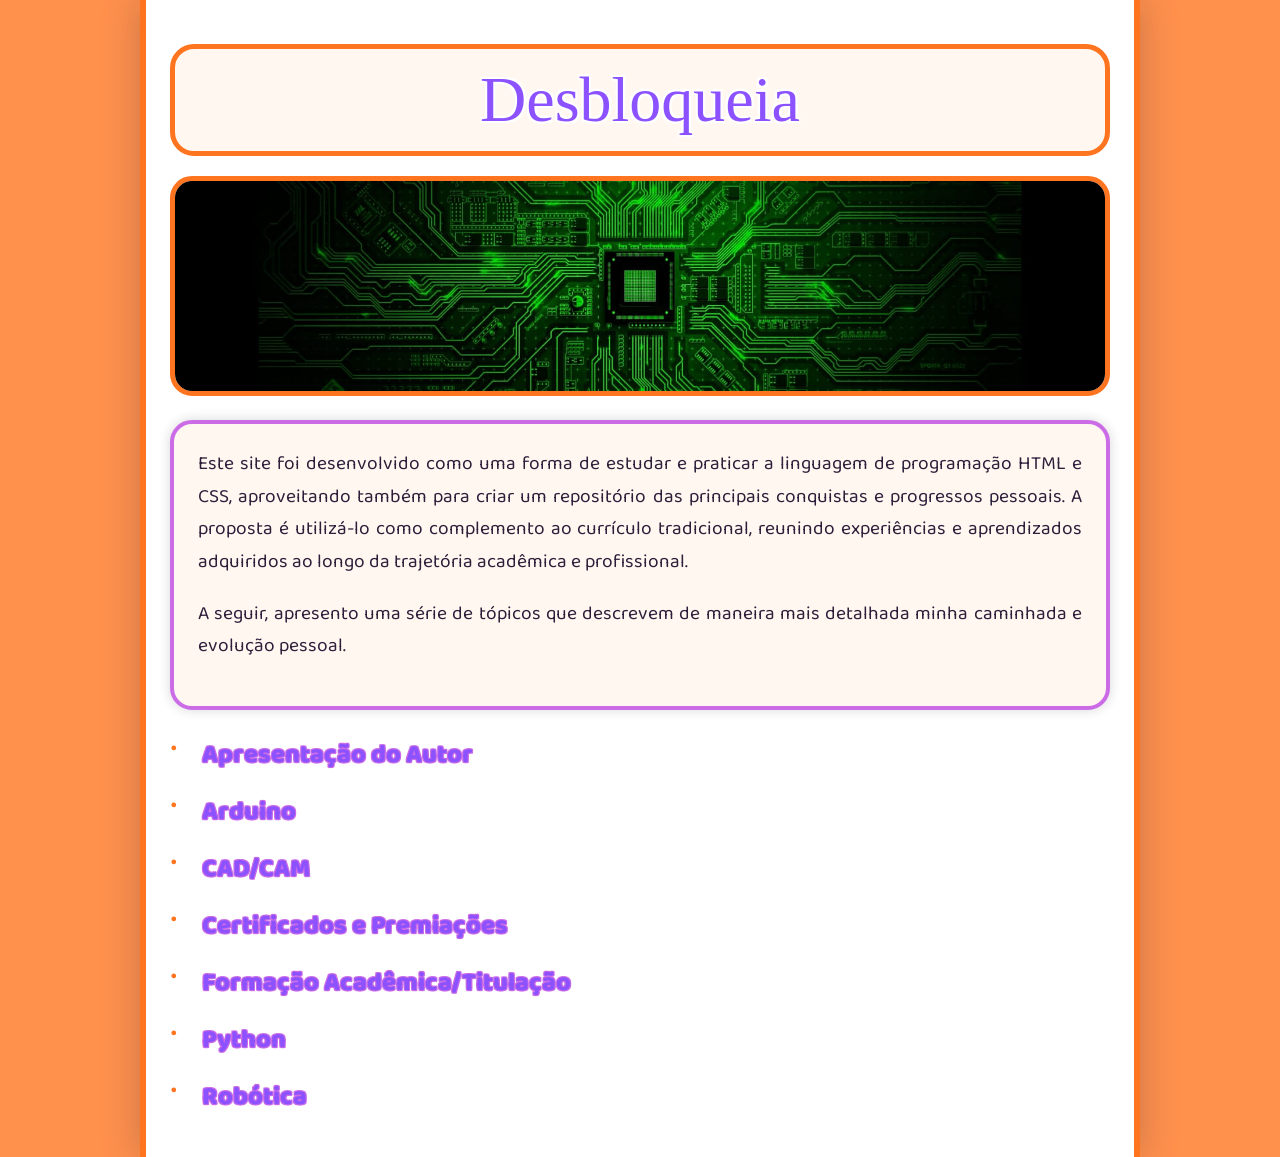
==== index.html @ 47ef1fd4 "Update title and styles in index.html" ====
<!DOCTYPE html>
<html lang="pt-br">
<head>
  <link rel="icon" type="image/png" href="imagens/icon.png">
  <meta charset="UTF-8" />
  <meta name="viewport" content="width=device-width, initial-scale=1.0"/>

  <title>Desbloqueia</title>

  <link rel="preconnect" href="https://fonts.googleapis.com">
  <link rel="preconnect" href="https://fonts.gstatic.com" crossorigin>
  <link href="https://fonts.googleapis.com/css2?family=Baloo+2:wght@400;500;600;700;800&family=Chewy&display=swap" rel="stylesheet">

  <style>
    :root {
      --laranja-forte: #ff751f;
      --laranja-claro: #ff914d;
      --lilas: #cb6ce6;
      --roxo: #8c52ff;
      --fundo: #fff7f0;
      --texto: #2b1f3a;
      --branco: #ffffff;
    }

    body {
      background-color: var(--laranja-claro);
      font-family: 'Baloo 2', Arial, sans-serif;
      margin: 0;
      padding: 0;
      color: var(--texto);
    }

    main {
      background-color: var(--branco);
      max-width: 1000px;
      margin: 0 auto;
      padding: 24px;
      box-shadow: 0 0 35px rgba(43, 31, 58, 0.25);
      border-left: 6px solid var(--laranja-forte);
      border-right: 6px solid var(--laranja-forte);
      min-height: 100vh;
      box-sizing: border-box;
    }

    .titulo-enrzan {
      font-family: 'Chewy', cursive;
      color: var(--roxo);
      text-shadow:
        -2px -2px 0 var(--branco),
         2px -2px 0 var(--branco),
        -2px  2px 0 var(--branco),
         2px  2px 0 var(--branco);
      padding: 14px;
      text-align: center;
      font-size: 4em;
      font-weight: normal;
      border: 5px solid var(--laranja-forte);
      background-color: var(--fundo);
      border-radius: 24px;
      margin: 20px 0;
    }

    .imagem-central {
      display: block;
      margin: 0 auto 24px auto;
      border: 5px solid var(--laranja-forte);
      border-radius: 22px;
      width: 100%;
      height: 220px;
      object-fit: cover;
      object-position: center;
      box-sizing: border-box;
    }

    .container-article {
      background-color: var(--fundo);
      width: 100%;
      margin: 20px 0;
      padding: 24px;
      box-shadow: 0 0 12px rgba(43, 31, 58, 0.18);
      font-size: 1.2em;
      line-height: 1.7;
      text-align: justify;
      border: 4px solid var(--lilas);
      border-radius: 22px;
      box-sizing: border-box;
    }

    .container-article p {
      margin-top: 0;
    }

    ul {
      list-style-type: none;
      padding-left: 0;
      margin: 24px 0 0 0;
    }

    li {
      margin: 16px 0;
      position: relative;
      padding-left: 32px;
    }

    li::before {
      content: "•";
      position: absolute;
      left: 0;
      color: var(--laranja-forte);
      font-size: 1.8em;
      line-height: 1;
    }

    li a {
      color: var(--roxo);
      text-decoration: none;
      font-size: 1.6em;
      font-weight: 800;
      text-shadow:
        -1px -1px 0 var(--lilas),
         1px -1px 0 var(--lilas),
        -1px  1px 0 var(--lilas),
         1px  1px 0 var(--lilas);
    }

    li a:hover {
      color: var(--laranja-forte);
      text-decoration: underline;
      text-decoration-thickness: 3px;
    }

    @media (max-width: 768px) {
      main {
        width: 95%;
        padding: 16px;
        border-left: none;
        border-right: none;
      }

      .titulo-enrzan {
        font-size: 2.8em;
        padding: 10px;
      }

      .imagem-central {
        height: 160px;
      }

      .container-article {
        font-size: 1.05em;
        line-height: 1.6;
        text-align: left;
        padding: 18px;
      }

      li {
        padding-left: 26px;
      }

      li a {
        font-size: 1.25em;
      }
    }
  </style>
</head>

<body>
  <main>
    <div class="titulo-enrzan">Desbloqueia</div>

    <img src="imagens/mother_circuit.png" alt="Imagem central" class="imagem-central" />

    <article class="container-article">
      <p>Este site foi desenvolvido como uma forma de estudar e praticar a linguagem de programação HTML e CSS, aproveitando também para criar um repositório das principais conquistas e progressos pessoais. A proposta é utilizá-lo como complemento ao currículo tradicional, reunindo experiências e aprendizados adquiridos ao longo da trajetória acadêmica e profissional.</p>

      <p>A seguir, apresento uma série de tópicos que descrevem de maneira mais detalhada minha caminhada e evolução pessoal.</p>
    </article>

    <ul>
      <li><a href="index_apresentacao.html">Apresentação do Autor</a></li>
      <li><a href="index_arduino.html">Arduino</a></li>
      <li><a href="index_CADCAM.html">CAD/CAM</a></li>
      <li><a href="index_certificados.html">Certificados e Premiações</a></li>
      <li><a href="index_formacao.html">Formação Acadêmica/Titulação</a></li>
      <li><a href="index_python.html">Python</a></li>
      <li><a href="index_robotica.html">Robótica</a></li>
    </ul>
  </main>
</body>
</html>
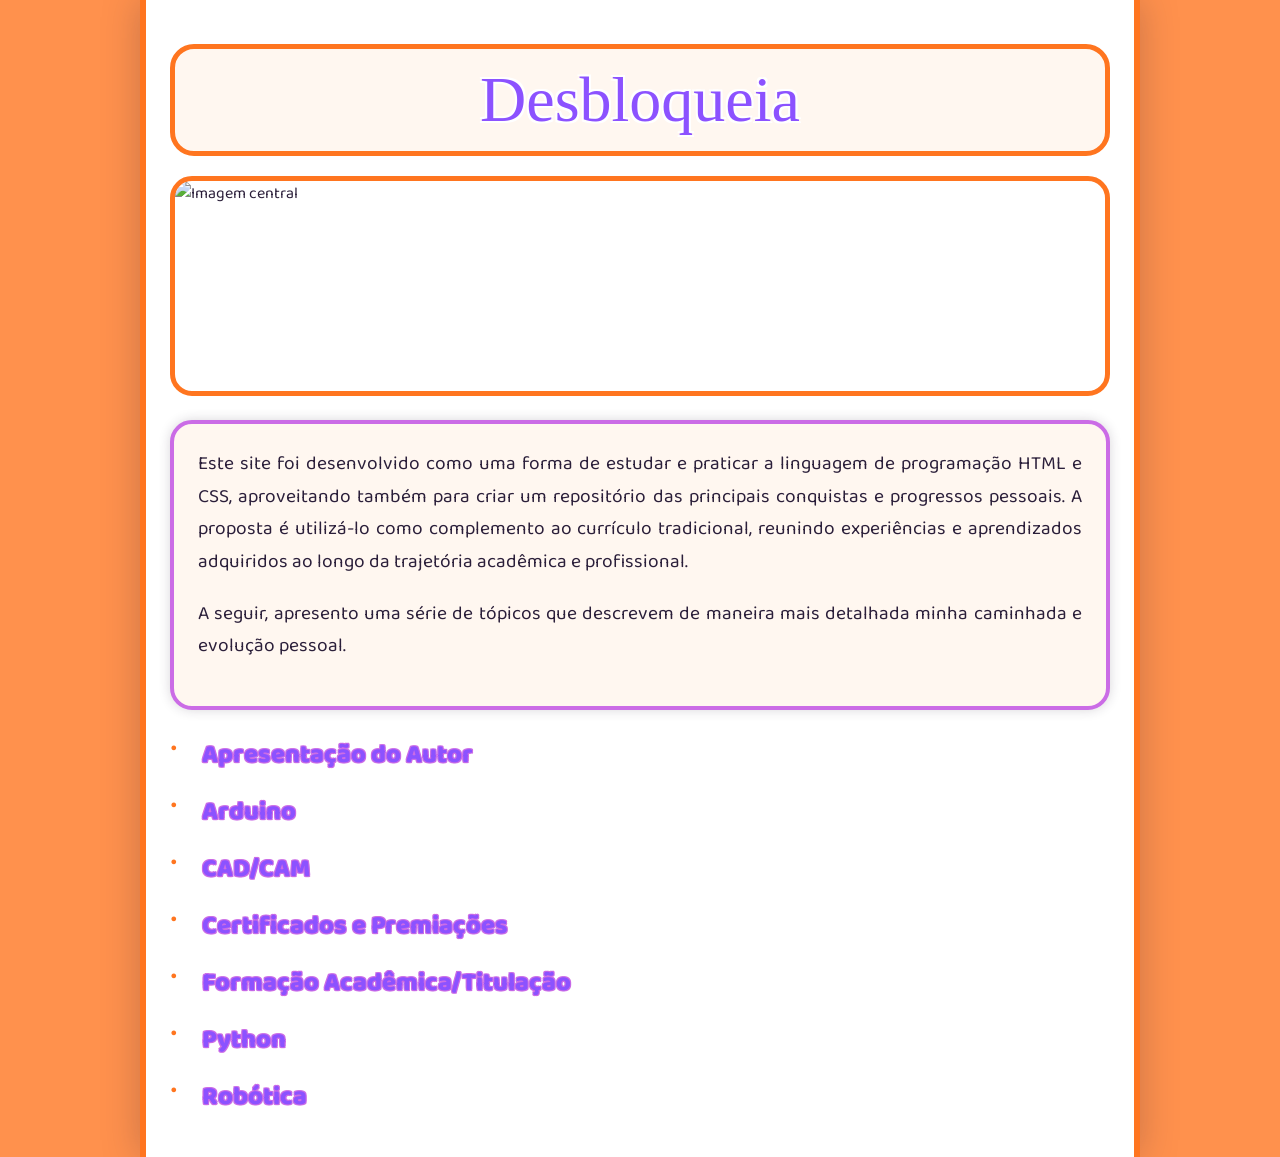
==== commit daea1774: "Update index.html" ====
--- a/index.html
+++ b/index.html
@@ -1,7 +1,7 @@
 <!DOCTYPE html>
 <html lang="pt-br">
 <head>
-  <link rel="icon" type="image/png" href="imagens/icon.png">
+  <link rel="icon" type="image/png" href="imagens/Logo.png">
   <meta charset="UTF-8" />
   <meta name="viewport" content="width=device-width, initial-scale=1.0"/>
 
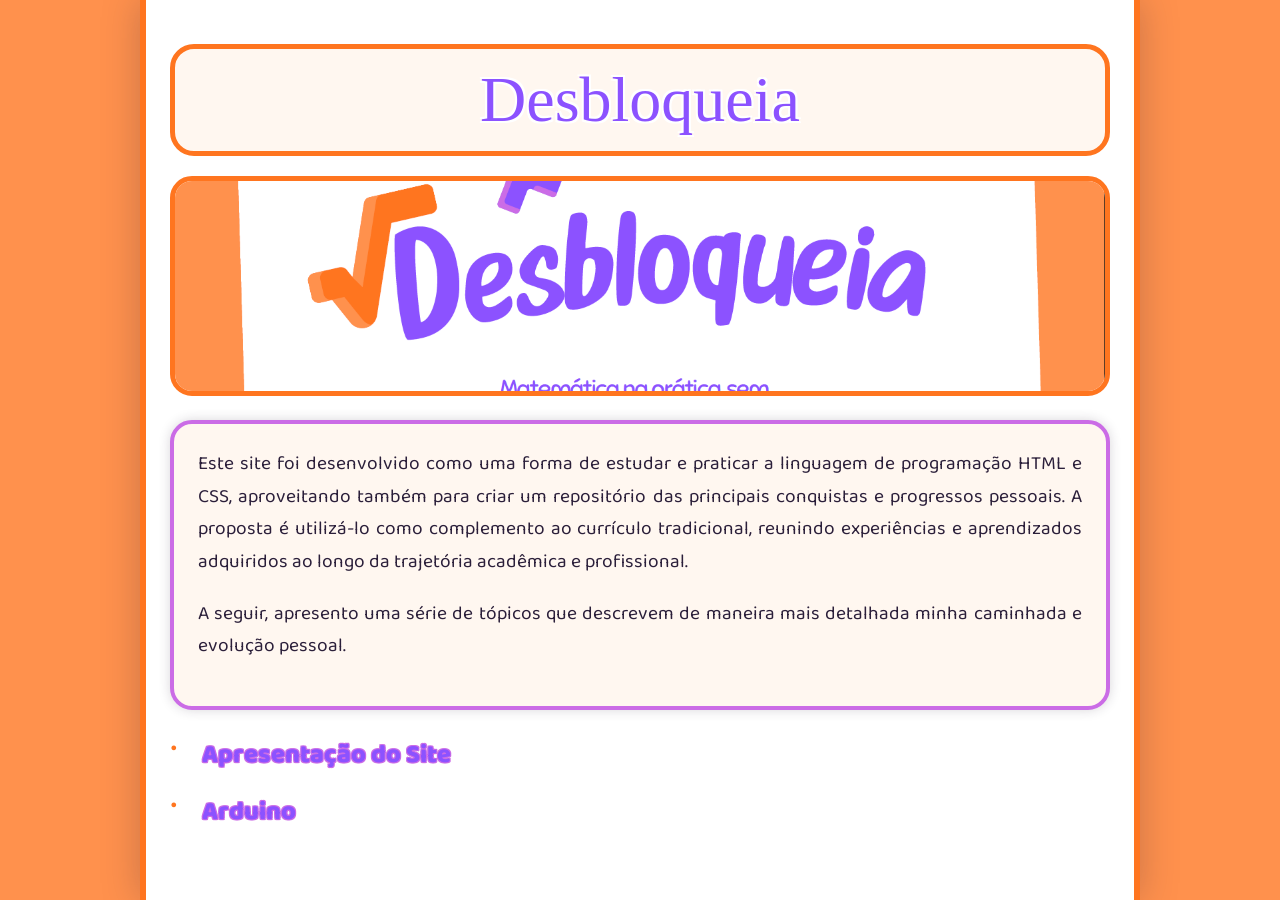
==== commit 007f3c43: "Update image source and navigation links in index.html" ====
--- a/index.html
+++ b/index.html
@@ -168,7 +168,7 @@
   <main>
     <div class="titulo-enrzan">Desbloqueia</div>
 
-    <img src="imagens/mother_circuit.png" alt="Imagem central" class="imagem-central" />
+    <img src="imagens/Capa.png" alt="Imagem central" class="imagem-central" />
 
     <article class="container-article">
       <p>Este site foi desenvolvido como uma forma de estudar e praticar a linguagem de programação HTML e CSS, aproveitando também para criar um repositório das principais conquistas e progressos pessoais. A proposta é utilizá-lo como complemento ao currículo tradicional, reunindo experiências e aprendizados adquiridos ao longo da trajetória acadêmica e profissional.</p>
@@ -177,13 +177,9 @@
     </article>
 
     <ul>
-      <li><a href="index_apresentacao.html">Apresentação do Autor</a></li>
+      <li><a href="index_apresentacao.html">Apresentação do Site</a></li>
       <li><a href="index_arduino.html">Arduino</a></li>
-      <li><a href="index_CADCAM.html">CAD/CAM</a></li>
-      <li><a href="index_certificados.html">Certificados e Premiações</a></li>
-      <li><a href="index_formacao.html">Formação Acadêmica/Titulação</a></li>
-      <li><a href="index_python.html">Python</a></li>
-      <li><a href="index_robotica.html">Robótica</a></li>
+
     </ul>
   </main>
 </body>
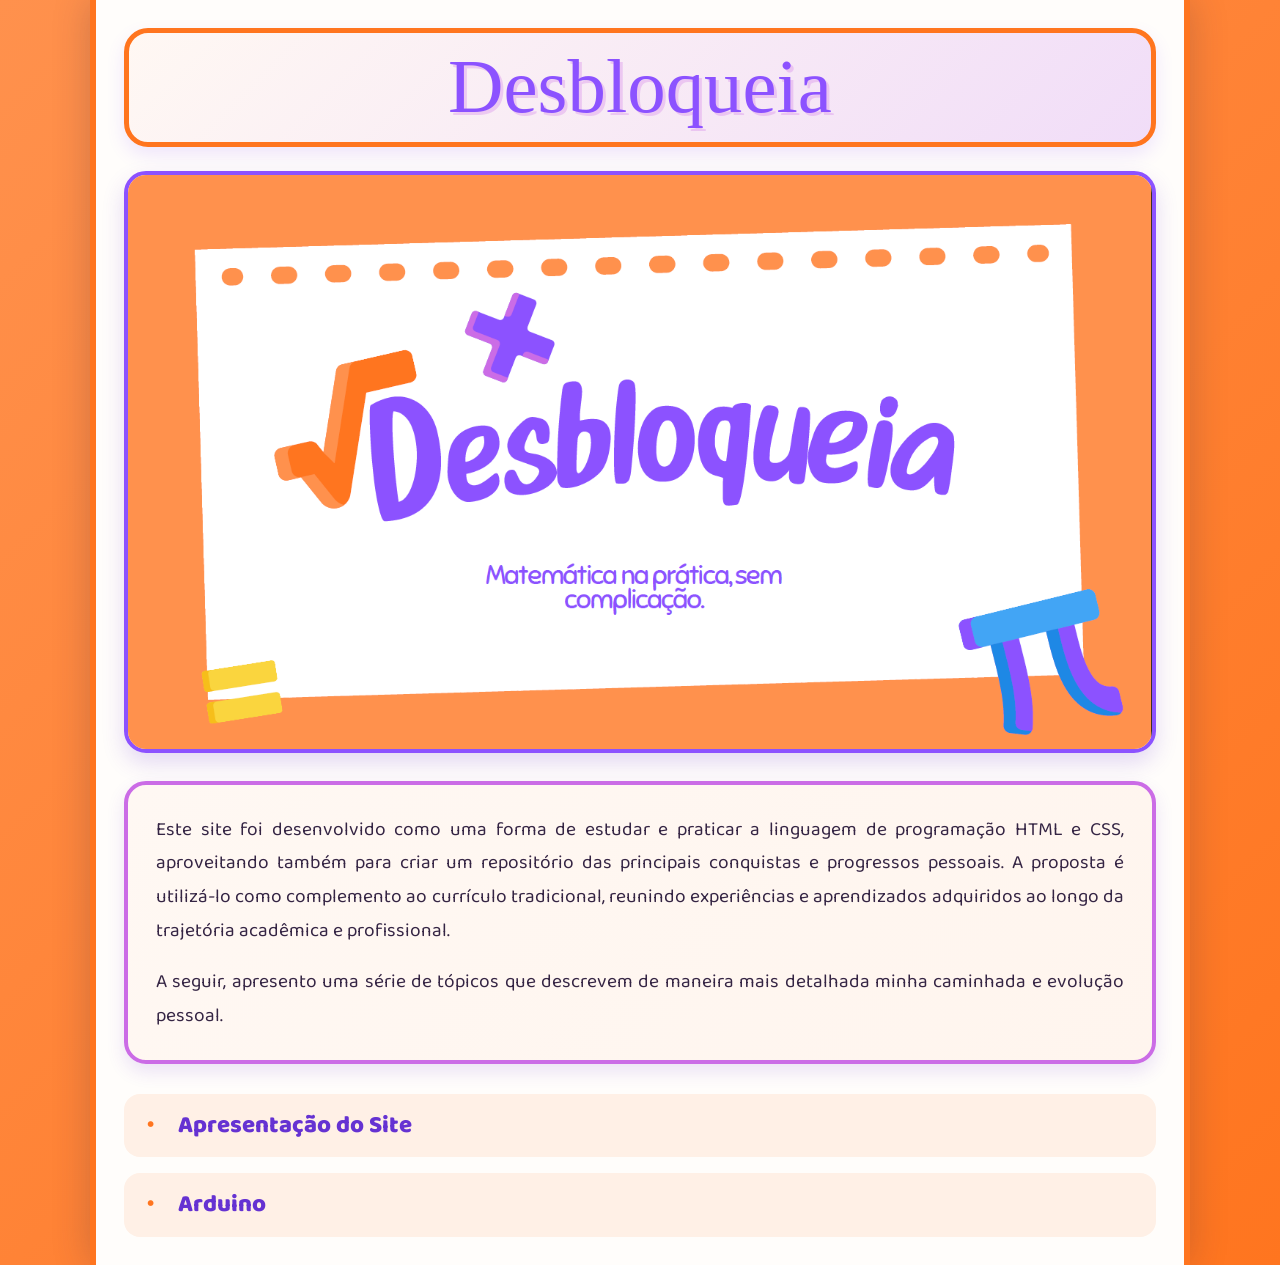
==== commit c748535c: "Update index.html" ====
--- a/index.html
+++ b/index.html
@@ -1,186 +1,357 @@
 <!DOCTYPE html>
 <html lang="pt-br">
+
 <head>
   <link rel="icon" type="image/png" href="imagens/Logo.png">
-  <meta charset="UTF-8" />
-  <meta name="viewport" content="width=device-width, initial-scale=1.0"/>
+
+  <meta charset="UTF-8">
+  <meta name="viewport" content="width=device-width, initial-scale=1.0">
 
   <title>Desbloqueia</title>
 
   <link rel="preconnect" href="https://fonts.googleapis.com">
   <link rel="preconnect" href="https://fonts.gstatic.com" crossorigin>
-  <link href="https://fonts.googleapis.com/css2?family=Baloo+2:wght@400;500;600;700;800&family=Chewy&display=swap" rel="stylesheet">
+
+  <link
+    href="https://fonts.googleapis.com/css2?family=Baloo+2:wght@400;500;600;700;800&family=Chewy&display=swap"
+    rel="stylesheet"
+  >
 
   <style>
     :root {
+      /* Cores principais da identidade visual */
       --laranja-forte: #ff751f;
       --laranja-claro: #ff914d;
       --lilas: #cb6ce6;
       --roxo: #8c52ff;
-      --fundo: #fff7f0;
-      --texto: #2b1f3a;
+
+      /* Variações para melhorar a harmonia */
+      --roxo-escuro: #6532d2;
+      --lilas-claro: #f1ddf8;
+      --laranja-suave: #fff0e6;
+      --creme: #fff8f3;
+      --fundo-conteudo: #fffdfb;
+      --texto: #352544;
+      --texto-suave: #594767;
       --branco: #ffffff;
     }
 
+    * {
+      box-sizing: border-box;
+    }
+
+    html {
+      scroll-behavior: smooth;
+    }
+
     body {
-      background-color: var(--laranja-claro);
-      font-family: 'Baloo 2', Arial, sans-serif;
       margin: 0;
       padding: 0;
+
+      font-family: 'Baloo 2', Arial, sans-serif;
       color: var(--texto);
+
+      background:
+        linear-gradient(
+          135deg,
+          var(--laranja-claro) 0%,
+          var(--laranja-forte) 100%
+        );
+
+      min-height: 100vh;
     }
 
     main {
-      background-color: var(--branco);
-      max-width: 1000px;
+      width: calc(100% - 40px);
+      max-width: 1100px;
+      min-height: 100vh;
+
       margin: 0 auto;
-      padding: 24px;
-      box-shadow: 0 0 35px rgba(43, 31, 58, 0.25);
+      padding: 28px;
+
+      background-color: var(--fundo-conteudo);
+
       border-left: 6px solid var(--laranja-forte);
       border-right: 6px solid var(--laranja-forte);
-      min-height: 100vh;
-      box-sizing: border-box;
+
+      box-shadow:
+        0 0 35px rgba(53, 37, 68, 0.24);
     }
 
     .titulo-enrzan {
+      margin: 0 0 24px 0;
+      padding: 16px;
+
       font-family: 'Chewy', cursive;
+      font-size: clamp(3rem, 7vw, 4.8rem);
+      font-weight: normal;
+      line-height: 1;
+      text-align: center;
+
       color: var(--roxo);
+
+      background:
+        linear-gradient(
+          135deg,
+          var(--creme) 0%,
+          var(--lilas-claro) 100%
+        );
+
+      border: 5px solid var(--laranja-forte);
+      border-radius: 24px;
+
+      box-shadow:
+        0 8px 18px rgba(140, 82, 255, 0.14);
+
       text-shadow:
-        -2px -2px 0 var(--branco),
-         2px -2px 0 var(--branco),
-        -2px  2px 0 var(--branco),
-         2px  2px 0 var(--branco);
-      padding: 14px;
-      text-align: center;
-      font-size: 4em;
-      font-weight: normal;
-      border: 5px solid var(--laranja-forte);
-      background-color: var(--fundo);
-      border-radius: 24px;
-      margin: 20px 0;
-    }
-
+        3px 3px 0 rgba(203, 108, 230, 0.28);
+    }
+
+    /*
+      A imagem agora mantém sua proporção original.
+      Não existe mais uma altura fixa que provoque o corte.
+    */
     .imagem-central {
       display: block;
-      margin: 0 auto 24px auto;
-      border: 5px solid var(--laranja-forte);
+
+      width: 100%;
+      max-width: 100%;
+      height: auto;
+
+      margin: 0 auto 28px auto;
+
+      border: 4px solid var(--roxo);
       border-radius: 22px;
-      width: 100%;
-      height: 220px;
-      object-fit: cover;
-      object-position: center;
-      box-sizing: border-box;
+
+      box-shadow:
+        0 10px 22px rgba(101, 50, 210, 0.18);
     }
 
     .container-article {
-      background-color: var(--fundo);
       width: 100%;
       margin: 20px 0;
-      padding: 24px;
-      box-shadow: 0 0 12px rgba(43, 31, 58, 0.18);
-      font-size: 1.2em;
-      line-height: 1.7;
-      text-align: justify;
+      padding: 28px;
+
+      background:
+        linear-gradient(
+          135deg,
+          var(--creme) 0%,
+          #fff5ee 100%
+        );
+
       border: 4px solid var(--lilas);
       border-radius: 22px;
-      box-sizing: border-box;
+
+      box-shadow:
+        0 8px 18px rgba(101, 50, 210, 0.13);
+
+      color: var(--texto);
+      font-size: 1.2rem;
+      line-height: 1.75;
+      text-align: justify;
     }
 
     .container-article p {
       margin-top: 0;
+      margin-bottom: 18px;
+    }
+
+    .container-article p:last-child {
+      margin-bottom: 0;
     }
 
     ul {
-      list-style-type: none;
-      padding-left: 0;
-      margin: 24px 0 0 0;
+      list-style: none;
+      padding: 0;
+      margin: 30px 0 0 0;
+
+      display: grid;
+      gap: 16px;
     }
 
     li {
-      margin: 16px 0;
       position: relative;
-      padding-left: 32px;
+
+      margin: 0;
+      padding: 14px 20px 14px 52px;
+
+      background-color: var(--laranja-suave);
+
+      border: 2px solid transparent;
+      border-radius: 16px;
+
+      transition:
+        transform 0.2s ease,
+        border-color 0.2s ease,
+        background-color 0.2s ease,
+        box-shadow 0.2s ease;
     }
 
     li::before {
       content: "•";
+
       position: absolute;
-      left: 0;
+      top: 50%;
+      left: 20px;
+
+      transform: translateY(-54%);
+
       color: var(--laranja-forte);
-      font-size: 1.8em;
+      font-size: 2.2rem;
       line-height: 1;
     }
 
+    li:hover {
+      transform: translateY(-2px);
+
+      background-color: var(--lilas-claro);
+      border-color: var(--lilas);
+
+      box-shadow:
+        0 6px 14px rgba(140, 82, 255, 0.15);
+    }
+
     li a {
-      color: var(--roxo);
+      display: block;
+
+      color: var(--roxo-escuro);
       text-decoration: none;
-      font-size: 1.6em;
+
+      font-size: 1.5rem;
       font-weight: 800;
-      text-shadow:
-        -1px -1px 0 var(--lilas),
-         1px -1px 0 var(--lilas),
-        -1px  1px 0 var(--lilas),
-         1px  1px 0 var(--lilas);
+      line-height: 1.3;
     }
 
     li a:hover {
       color: var(--laranja-forte);
-      text-decoration: underline;
-      text-decoration-thickness: 3px;
+    }
+
+    li a:focus-visible {
+      outline: 3px solid var(--roxo);
+      outline-offset: 5px;
+      border-radius: 5px;
     }
 
     @media (max-width: 768px) {
       main {
-        width: 95%;
+        width: 94%;
         padding: 16px;
+
+        border-left: 3px solid var(--laranja-forte);
+        border-right: 3px solid var(--laranja-forte);
+      }
+
+      .titulo-enrzan {
+        padding: 12px;
+        border-width: 4px;
+        border-radius: 18px;
+      }
+
+      .imagem-central {
+        /*
+          A imagem continua inteira no celular.
+          Não é necessário definir altura.
+        */
+        width: 100%;
+        height: auto;
+
+        border-width: 3px;
+        border-radius: 16px;
+      }
+
+      .container-article {
+        padding: 20px;
+
+        font-size: 1.05rem;
+        line-height: 1.65;
+        text-align: left;
+
+        border-width: 3px;
+        border-radius: 18px;
+      }
+
+      li {
+        padding: 13px 15px 13px 42px;
+      }
+
+      li::before {
+        left: 15px;
+        font-size: 1.9rem;
+      }
+
+      li a {
+        font-size: 1.25rem;
+      }
+    }
+
+    @media (max-width: 480px) {
+      main {
+        width: 100%;
+        padding: 12px;
+
         border-left: none;
         border-right: none;
       }
 
       .titulo-enrzan {
-        font-size: 2.8em;
-        padding: 10px;
+        margin-bottom: 16px;
       }
 
       .imagem-central {
-        height: 160px;
+        margin-bottom: 20px;
       }
 
       .container-article {
-        font-size: 1.05em;
-        line-height: 1.6;
-        text-align: left;
-        padding: 18px;
-      }
-
-      li {
-        padding-left: 26px;
-      }
-
-      li a {
-        font-size: 1.25em;
+        margin-top: 16px;
+        padding: 17px;
       }
     }
   </style>
 </head>
 
 <body>
+
   <main>
-    <div class="titulo-enrzan">Desbloqueia</div>
-
-    <img src="imagens/Capa.png" alt="Imagem central" class="imagem-central" />
+    <div class="titulo-enrzan">
+      Desbloqueia
+    </div>
+
+    <img
+      src="imagens/Capa.png"
+      alt="Capa do site Desbloqueia"
+      class="imagem-central"
+    >
 
     <article class="container-article">
-      <p>Este site foi desenvolvido como uma forma de estudar e praticar a linguagem de programação HTML e CSS, aproveitando também para criar um repositório das principais conquistas e progressos pessoais. A proposta é utilizá-lo como complemento ao currículo tradicional, reunindo experiências e aprendizados adquiridos ao longo da trajetória acadêmica e profissional.</p>
-
-      <p>A seguir, apresento uma série de tópicos que descrevem de maneira mais detalhada minha caminhada e evolução pessoal.</p>
+      <p>
+        Este site foi desenvolvido como uma forma de estudar e praticar
+        a linguagem de programação HTML e CSS, aproveitando também para
+        criar um repositório das principais conquistas e progressos pessoais.
+        A proposta é utilizá-lo como complemento ao currículo tradicional,
+        reunindo experiências e aprendizados adquiridos ao longo da trajetória
+        acadêmica e profissional.
+      </p>
+
+      <p>
+        A seguir, apresento uma série de tópicos que descrevem de maneira
+        mais detalhada minha caminhada e evolução pessoal.
+      </p>
     </article>
 
     <ul>
-      <li><a href="index_apresentacao.html">Apresentação do Site</a></li>
-      <li><a href="index_arduino.html">Arduino</a></li>
-
+      <li>
+        <a href="index_apresentacao.html">
+          Apresentação do Site
+        </a>
+      </li>
+
+      <li>
+        <a href="index_arduino.html">
+          Arduino
+        </a>
+      </li>
     </ul>
   </main>
+
 </body>
 </html>
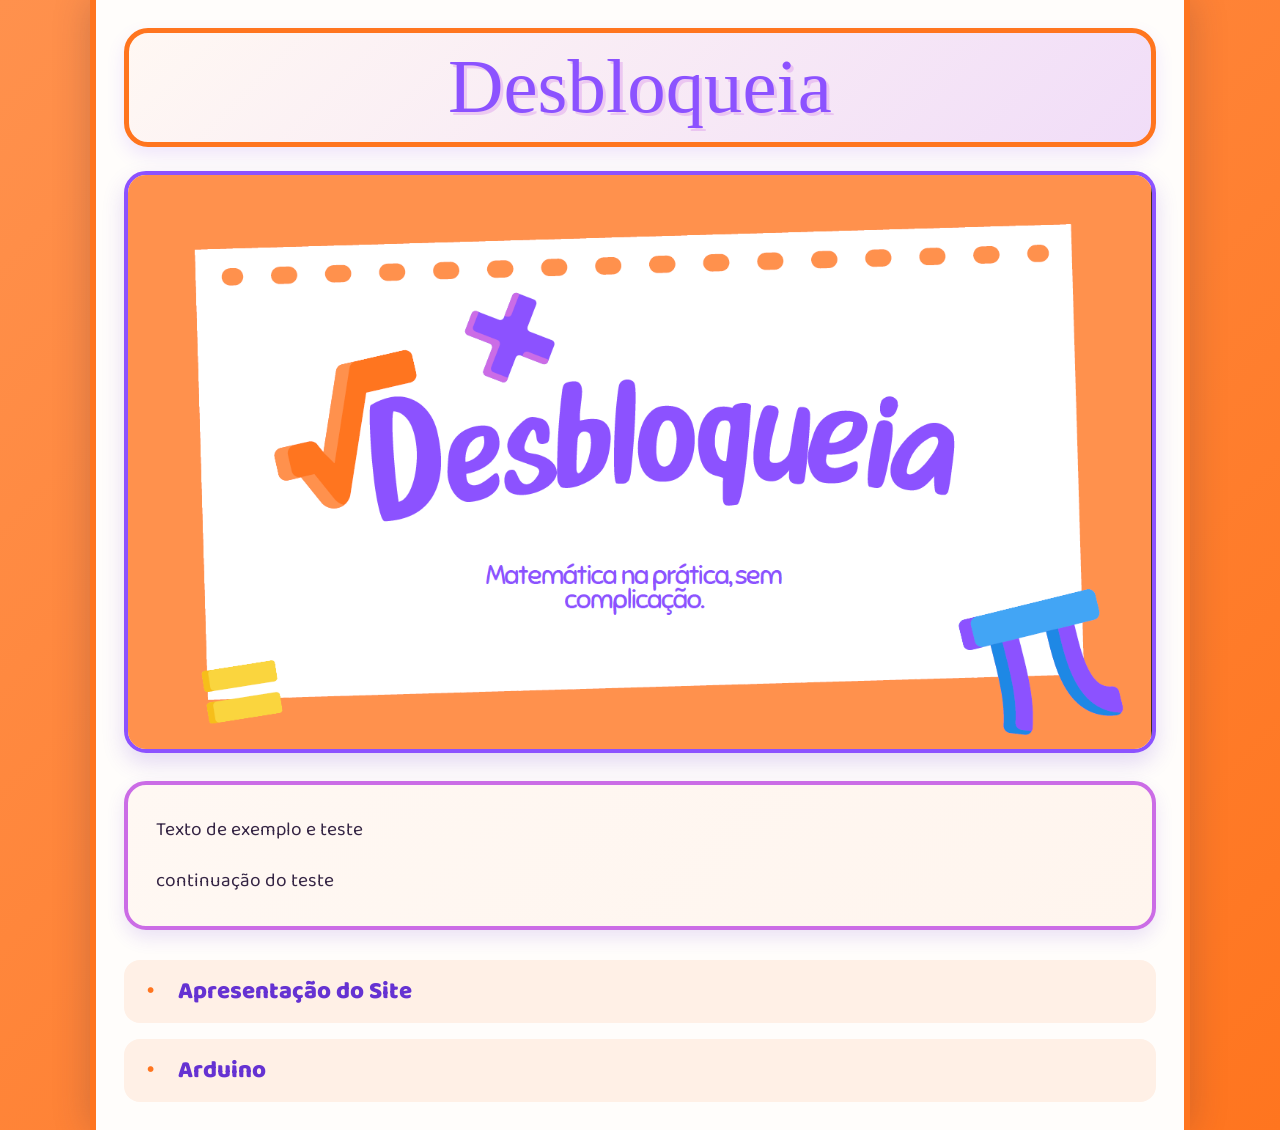
==== commit e8a212a4: "Update index.html" ====
--- a/index.html
+++ b/index.html
@@ -19,20 +19,16 @@
 
   <style>
     :root {
-      /* Cores principais da identidade visual */
       --laranja-forte: #ff751f;
       --laranja-claro: #ff914d;
       --lilas: #cb6ce6;
       --roxo: #8c52ff;
-
-      /* Variações para melhorar a harmonia */
       --roxo-escuro: #6532d2;
       --lilas-claro: #f1ddf8;
       --laranja-suave: #fff0e6;
       --creme: #fff8f3;
       --fundo-conteudo: #fffdfb;
       --texto: #352544;
-      --texto-suave: #594767;
       --branco: #ffffff;
     }
 
@@ -47,104 +43,71 @@
     body {
       margin: 0;
       padding: 0;
-
+      min-height: 100vh;
       font-family: 'Baloo 2', Arial, sans-serif;
       color: var(--texto);
-
-      background:
-        linear-gradient(
-          135deg,
-          var(--laranja-claro) 0%,
-          var(--laranja-forte) 100%
-        );
-
-      min-height: 100vh;
+      background: linear-gradient(
+        135deg,
+        var(--laranja-claro) 0%,
+        var(--laranja-forte) 100%
+      );
     }
 
     main {
       width: calc(100% - 40px);
       max-width: 1100px;
       min-height: 100vh;
-
       margin: 0 auto;
       padding: 28px;
-
       background-color: var(--fundo-conteudo);
-
       border-left: 6px solid var(--laranja-forte);
       border-right: 6px solid var(--laranja-forte);
-
-      box-shadow:
-        0 0 35px rgba(53, 37, 68, 0.24);
+      box-shadow: 0 0 35px rgba(53, 37, 68, 0.24);
     }
 
     .titulo-enrzan {
-      margin: 0 0 24px 0;
+      margin: 0 0 24px;
       padding: 16px;
-
       font-family: 'Chewy', cursive;
       font-size: clamp(3rem, 7vw, 4.8rem);
       font-weight: normal;
       line-height: 1;
       text-align: center;
-
       color: var(--roxo);
-
-      background:
-        linear-gradient(
-          135deg,
-          var(--creme) 0%,
-          var(--lilas-claro) 100%
-        );
-
+      background: linear-gradient(
+        135deg,
+        var(--creme) 0%,
+        var(--lilas-claro) 100%
+      );
       border: 5px solid var(--laranja-forte);
       border-radius: 24px;
-
-      box-shadow:
-        0 8px 18px rgba(140, 82, 255, 0.14);
-
-      text-shadow:
-        3px 3px 0 rgba(203, 108, 230, 0.28);
-    }
-
-    /*
-      A imagem agora mantém sua proporção original.
-      Não existe mais uma altura fixa que provoque o corte.
-    */
+      box-shadow: 0 8px 18px rgba(140, 82, 255, 0.14);
+      text-shadow: 3px 3px 0 rgba(203, 108, 230, 0.28);
+    }
+
     .imagem-central {
       display: block;
-
       width: 100%;
       max-width: 100%;
       height: auto;
-
-      margin: 0 auto 28px auto;
-
+      margin: 0 auto 28px;
       border: 4px solid var(--roxo);
       border-radius: 22px;
-
-      box-shadow:
-        0 10px 22px rgba(101, 50, 210, 0.18);
+      box-shadow: 0 10px 22px rgba(101, 50, 210, 0.18);
     }
 
     .container-article {
       width: 100%;
       margin: 20px 0;
       padding: 28px;
-
-      background:
-        linear-gradient(
-          135deg,
-          var(--creme) 0%,
-          #fff5ee 100%
-        );
-
+      background: linear-gradient(
+        135deg,
+        var(--creme) 0%,
+        #fff5ee 100%
+      );
       border: 4px solid var(--lilas);
       border-radius: 22px;
-
-      box-shadow:
-        0 8px 18px rgba(101, 50, 210, 0.13);
-
+      box-shadow: 0 8px 18px rgba(101, 50, 210, 0.13);
       color: var(--texto);
       font-size: 1.2rem;
       line-height: 1.75;
@@ -161,25 +124,20 @@
     }
 
     ul {
+      display: grid;
+      gap: 16px;
       list-style: none;
       padding: 0;
-      margin: 30px 0 0 0;
-
-      display: grid;
-      gap: 16px;
+      margin: 30px 0 0;
     }
 
     li {
       position: relative;
-
       margin: 0;
       padding: 14px 20px 14px 52px;
-
       background-color: var(--laranja-suave);
-
       border: 2px solid transparent;
       border-radius: 16px;
-
       transition:
         transform 0.2s ease,
         border-color 0.2s ease,
@@ -189,13 +147,10 @@
 
     li::before {
       content: "•";
-
       position: absolute;
       top: 50%;
       left: 20px;
-
       transform: translateY(-54%);
-
       color: var(--laranja-forte);
       font-size: 2.2rem;
       line-height: 1;
@@ -203,20 +158,15 @@
 
     li:hover {
       transform: translateY(-2px);
-
       background-color: var(--lilas-claro);
       border-color: var(--lilas);
-
-      box-shadow:
-        0 6px 14px rgba(140, 82, 255, 0.15);
+      box-shadow: 0 6px 14px rgba(140, 82, 255, 0.15);
     }
 
     li a {
       display: block;
-
       color: var(--roxo-escuro);
       text-decoration: none;
-
       font-size: 1.5rem;
       font-weight: 800;
       line-height: 1.3;
@@ -236,7 +186,6 @@
       main {
         width: 94%;
         padding: 16px;
-
         border-left: 3px solid var(--laranja-forte);
         border-right: 3px solid var(--laranja-forte);
       }
@@ -248,24 +197,17 @@
       }
 
       .imagem-central {
-        /*
-          A imagem continua inteira no celular.
-          Não é necessário definir altura.
-        */
         width: 100%;
         height: auto;
-
         border-width: 3px;
         border-radius: 16px;
       }
 
       .container-article {
         padding: 20px;
-
         font-size: 1.05rem;
         line-height: 1.65;
         text-align: left;
-
         border-width: 3px;
         border-radius: 18px;
       }
@@ -288,7 +230,6 @@
       main {
         width: 100%;
         padding: 12px;
-
         border-left: none;
         border-right: none;
       }
@@ -310,11 +251,8 @@
 </head>
 
 <body>
-
   <main>
-    <div class="titulo-enrzan">
-      Desbloqueia
-    </div>
+    <div class="titulo-enrzan">Desbloqueia</div>
 
     <img
       src="imagens/Capa.png"
@@ -324,34 +262,21 @@
 
     <article class="container-article">
       <p>
-        Este site foi desenvolvido como uma forma de estudar e praticar
-        a linguagem de programação HTML e CSS, aproveitando também para
-        criar um repositório das principais conquistas e progressos pessoais.
-        A proposta é utilizá-lo como complemento ao currículo tradicional,
-        reunindo experiências e aprendizados adquiridos ao longo da trajetória
-        acadêmica e profissional.
+Texto de exemplo e teste
       </p>
-
-      <p>
-        A seguir, apresento uma série de tópicos que descrevem de maneira
-        mais detalhada minha caminhada e evolução pessoal.
-      </p>
+      <p> continuação do teste</p>
     </article>
 
     <ul>
       <li>
-        <a href="index_apresentacao.html">
-          Apresentação do Site
-        </a>
+        <a href="index_apresentacao.html">Apresentação do Site</a>
       </li>
 
       <li>
-        <a href="index_arduino.html">
-          Arduino
-        </a>
+        <a href="index_arduino.html">Arduino</a>
       </li>
     </ul>
   </main>
-
 </body>
+
 </html>
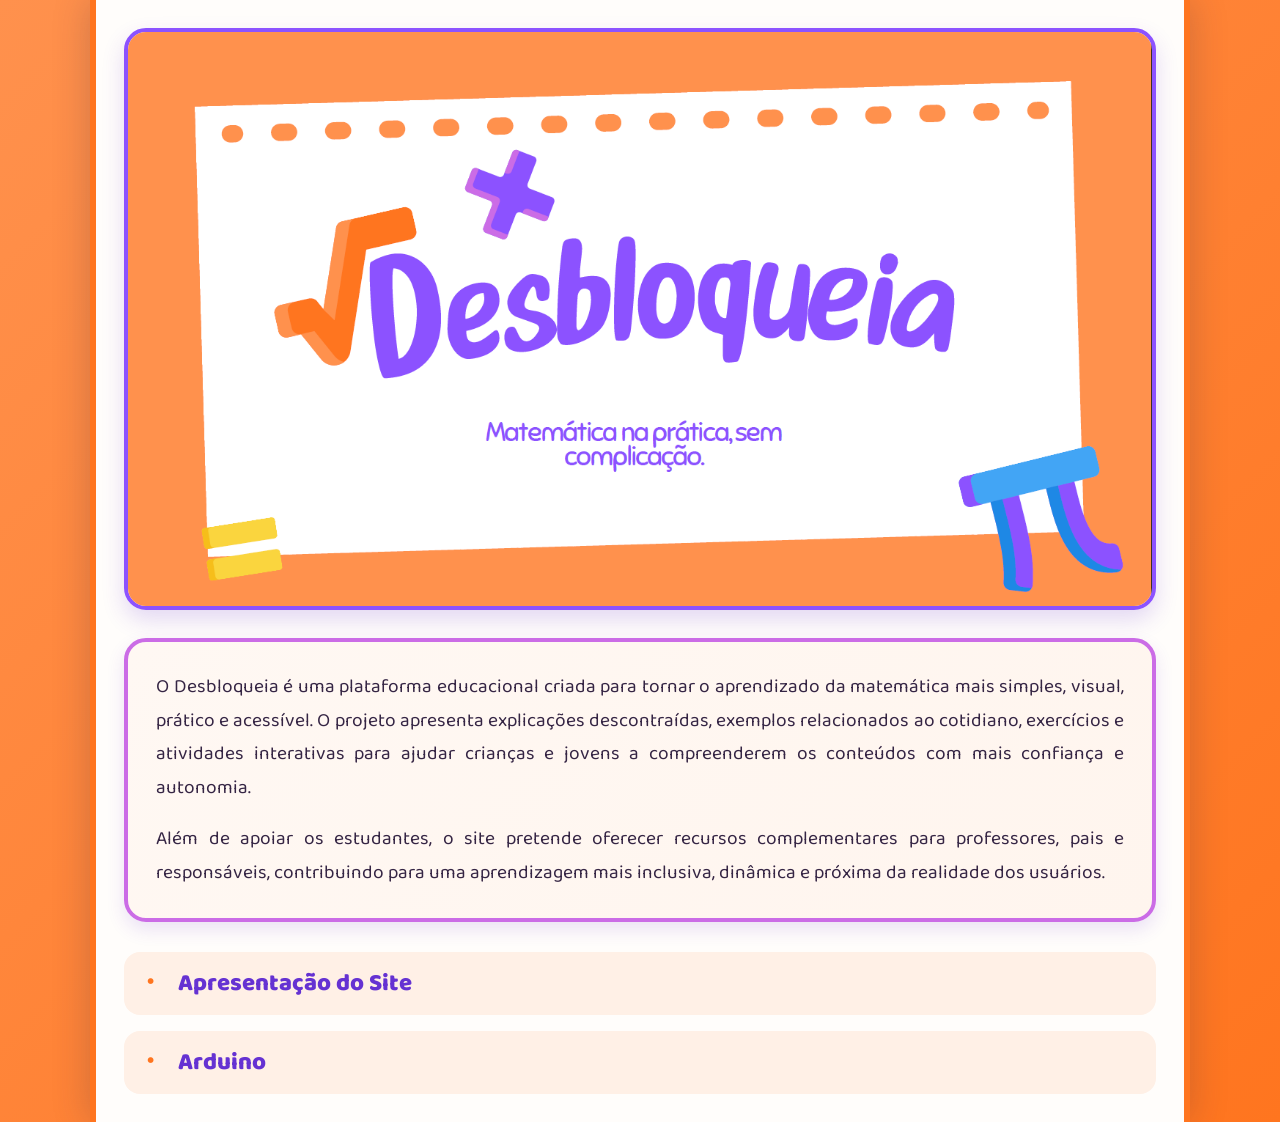
==== commit e6e5ec51: "Update index.html" ====
--- a/index.html
+++ b/index.html
@@ -63,26 +63,6 @@
       border-left: 6px solid var(--laranja-forte);
       border-right: 6px solid var(--laranja-forte);
       box-shadow: 0 0 35px rgba(53, 37, 68, 0.24);
-    }
-
-    .titulo-enrzan {
-      margin: 0 0 24px;
-      padding: 16px;
-      font-family: 'Chewy', cursive;
-      font-size: clamp(3rem, 7vw, 4.8rem);
-      font-weight: normal;
-      line-height: 1;
-      text-align: center;
-      color: var(--roxo);
-      background: linear-gradient(
-        135deg,
-        var(--creme) 0%,
-        var(--lilas-claro) 100%
-      );
-      border: 5px solid var(--laranja-forte);
-      border-radius: 24px;
-      box-shadow: 0 8px 18px rgba(140, 82, 255, 0.14);
-      text-shadow: 3px 3px 0 rgba(203, 108, 230, 0.28);
     }
 
     .imagem-central {
@@ -190,12 +170,6 @@
         border-right: 3px solid var(--laranja-forte);
       }
 
-      .titulo-enrzan {
-        padding: 12px;
-        border-width: 4px;
-        border-radius: 18px;
-      }
-
       .imagem-central {
         width: 100%;
         height: auto;
@@ -234,10 +208,6 @@
         border-right: none;
       }
 
-      .titulo-enrzan {
-        margin-bottom: 16px;
-      }
-
       .imagem-central {
         margin-bottom: 20px;
       }
@@ -252,8 +222,6 @@
 
 <body>
   <main>
-    <div class="titulo-enrzan">Desbloqueia</div>
-
     <img
       src="imagens/Capa.png"
       alt="Capa do site Desbloqueia"
@@ -262,9 +230,12 @@
 
     <article class="container-article">
       <p>
-Texto de exemplo e teste
+        O Desbloqueia é uma plataforma educacional criada para tornar o aprendizado da matemática mais simples, visual, prático e acessível. O projeto apresenta explicações descontraídas, exemplos relacionados ao cotidiano, exercícios e atividades interativas para ajudar crianças e jovens a compreenderem os conteúdos com mais confiança e autonomia.
       </p>
-      <p> continuação do teste</p>
+
+      <p>
+        Além de apoiar os estudantes, o site pretende oferecer recursos complementares para professores, pais e responsáveis, contribuindo para uma aprendizagem mais inclusiva, dinâmica e próxima da realidade dos usuários.
+      </p>
     </article>
 
     <ul>
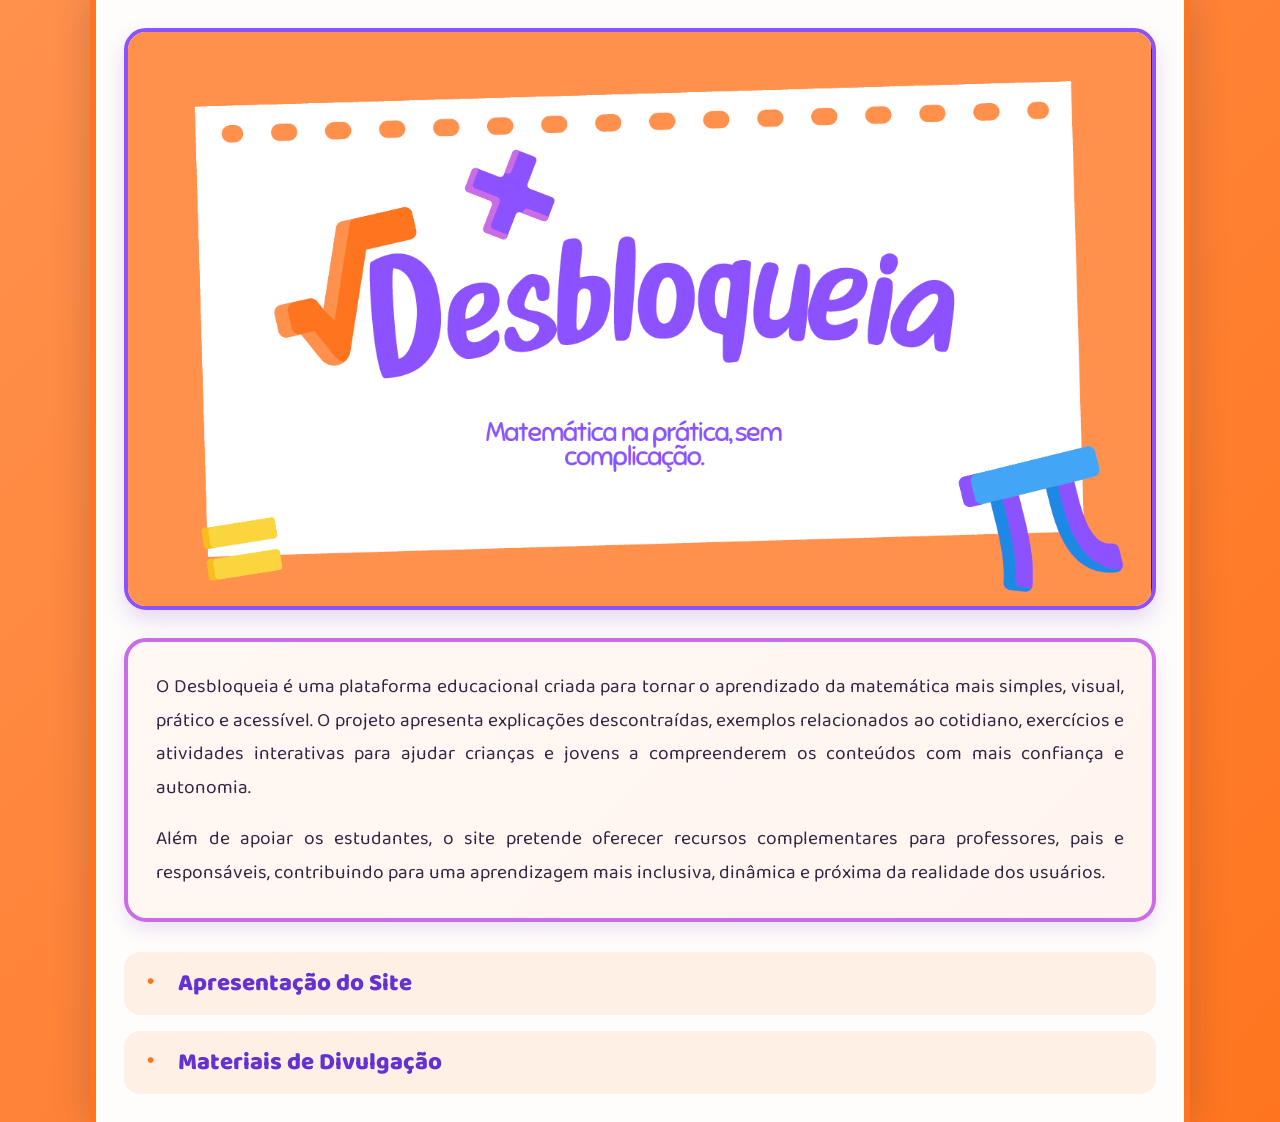
==== commit 8e39bd2d: "Replace Arduino link with Materials de Divulgação link" ====
--- a/index.html
+++ b/index.html
@@ -244,7 +244,7 @@
       </li>
 
       <li>
-        <a href="index_arduino.html">Arduino</a>
+        <a href="index_material_divulgacao.html">Materiais de Divulgação</a>
       </li>
     </ul>
   </main>
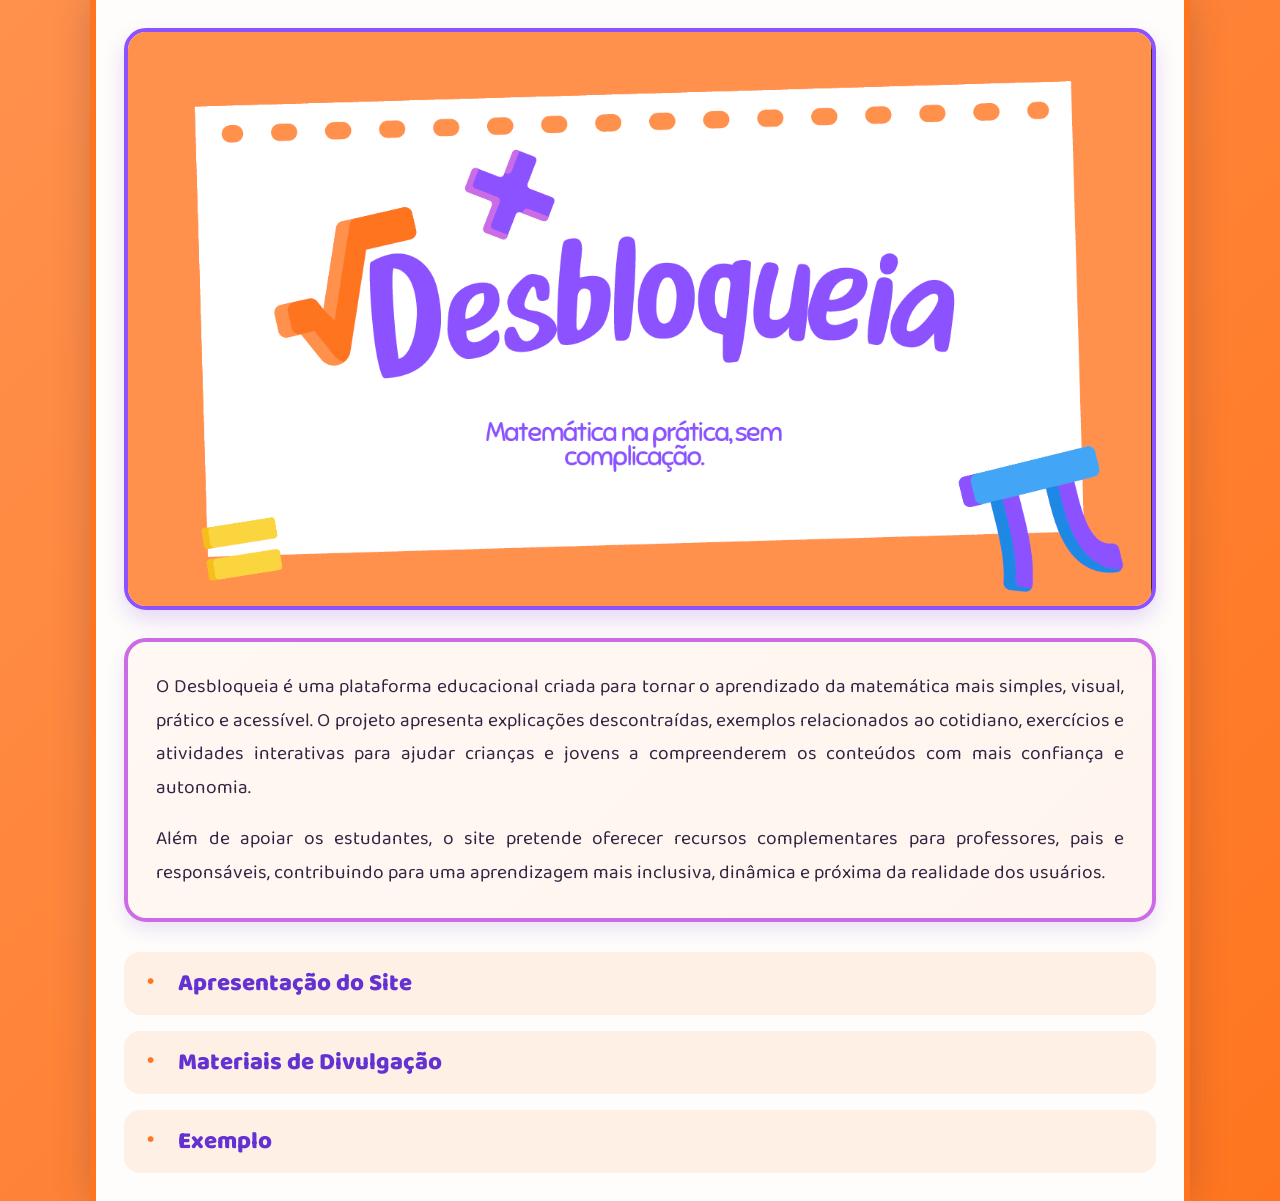
==== commit 7beb50ef: "Update index.html" ====
--- a/index.html
+++ b/index.html
@@ -246,6 +246,11 @@
       <li>
         <a href="index_material_divulgacao.html">Materiais de Divulgação</a>
       </li>
+
+      <li>
+        <a href="index_exemplo.html">Exemplo</a>
+      </li>
+  
     </ul>
   </main>
 </body>
